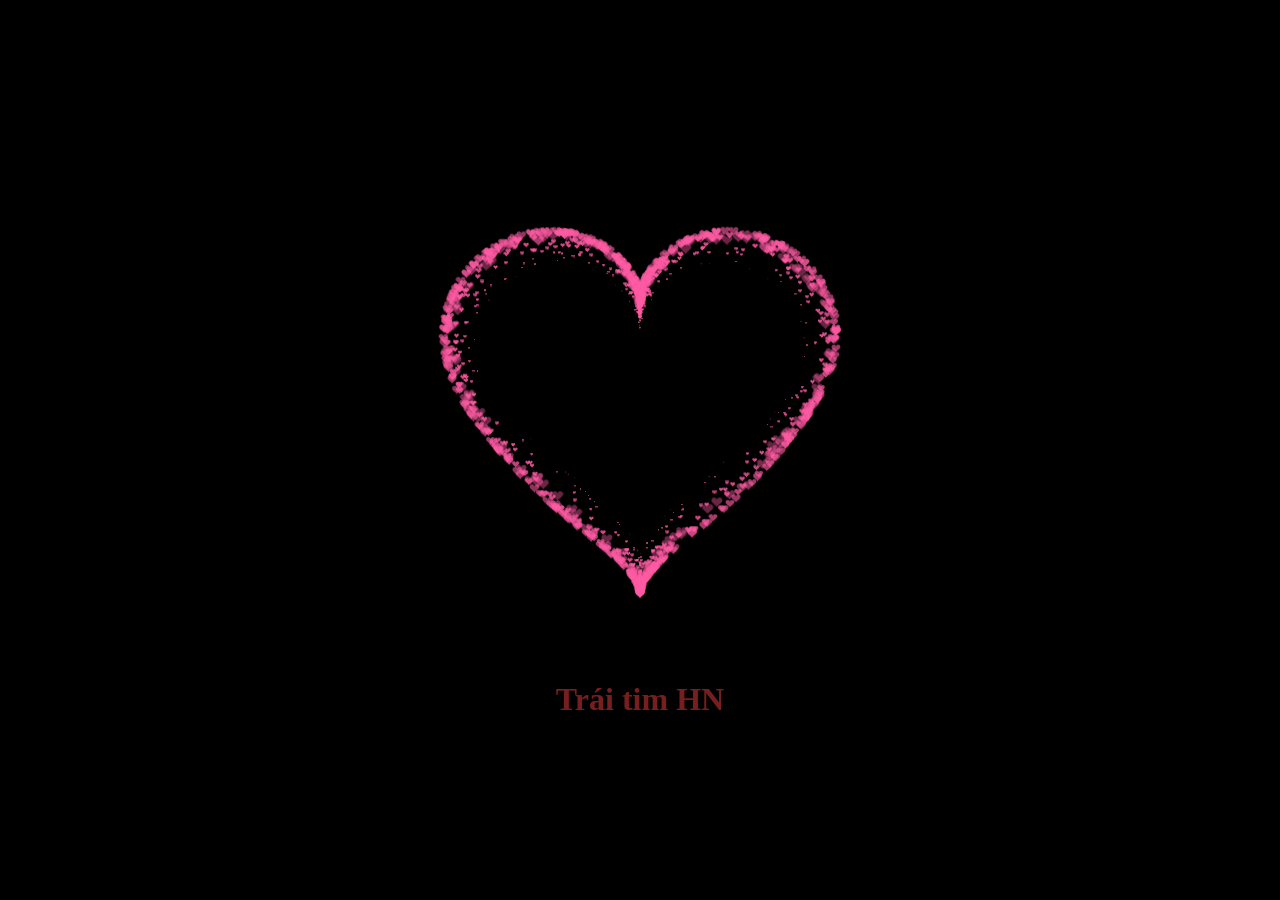
==== index.html @ acdb3479 "Rename home.html to index.html" ====
<!DOCTYPE html>
<html>
  <head>
    <title>Heart</title>
    <meta name="Generator" content="EditPlus" />
    <meta name="Author" content="" />
    <meta name="Keywords" content="" />
    <meta name="Description" content="" />
    <link rel="stylesheet" href="./css/style.css" />
  </head>

  <body>
    <div class="box">
      <canvas id="pinkboard"></canvas>
      <h1>Trái tim HN</h1>
      <script src="./js/js.js"></script>
    </div>
  </body>
</html>
---- css/style.css ----
html,body {
  height: 100%;
  padding: 0;
  margin: 0;
  background: #000;
  display: flex;
  justify-content: center;
  align-items: center;
}

.box {
  width: 100%;
  position: absolute;
  top: 50%;
  left: 50%;
  transform: translate(-50%, -50%);
  display: flex;
  flex-direction: column;
}

canvas {
  position: absolute;
  width: 100%;
  height: 100%;
}

#pinkboard {
  position: relative;
  margin: auto;
  height: 500px;
  width: 500px;
  animation: animate 1.3s infinite;
}

#pinkboard:before,
#pinkboard:after {
  content: "";
  position: absolute;
  background: #ff5ca4;
  width: 100px;
  height: 160px;
  border-top-left-radius: 50px;
  border-top-right-radius: 50px;
}

#pinkboard:before {
  left: 100px;
  transform: rotate(-45deg);
  transform-origin: 0 100%;
  box-shadow: 0 14px 28px rgba(0, 0, 0, 0.25), 0 10px 10px rgba(0, 0, 0, 0.22);
  font-weight: bold;
  color: navy;
  content: "Reference ";
}

#pinkboard:after {
  left: 0;
  transform: rotate(45deg);
  transform-origin: 100% 100%;
}

@keyframes animate {
  0% {
    transform: scale(1);
  }

  30% {
    transform: scale(0.8);
  }

  60% {
    transform: scale(1.2);
  }

  100% {
    transform: scale(1);
  }
}
h1 {
    color: rgb(119, 30, 30);
    text-align: center;
}
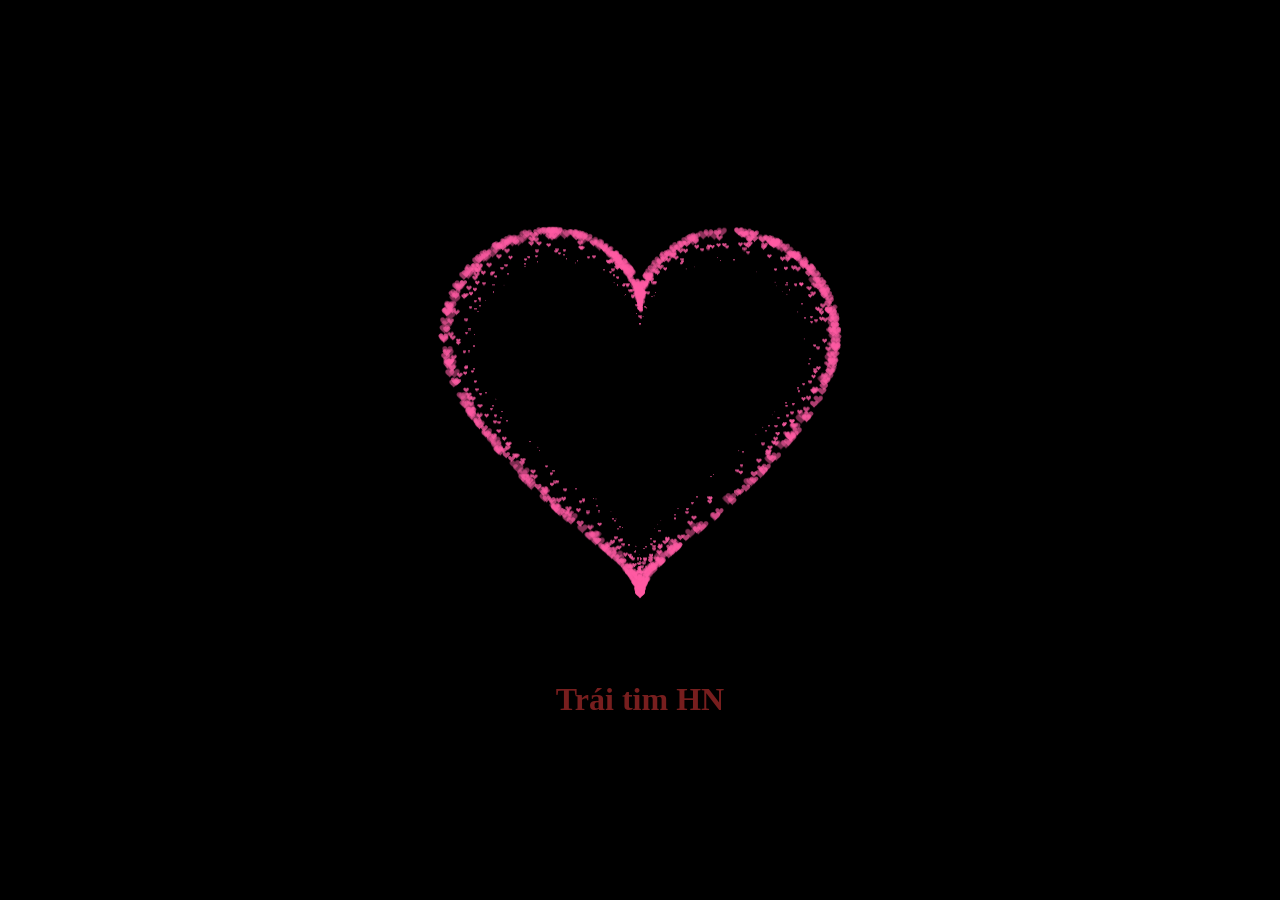
==== commit a4ae28ff: "Update index.html" ====
--- a/index.html
+++ b/index.html
@@ -1,7 +1,7 @@
 <!DOCTYPE html>
 <html>
   <head>
-    <title>Heart</title>
+    <title>I Love U</title>
     <meta name="Generator" content="EditPlus" />
     <meta name="Author" content="" />
     <meta name="Keywords" content="" />
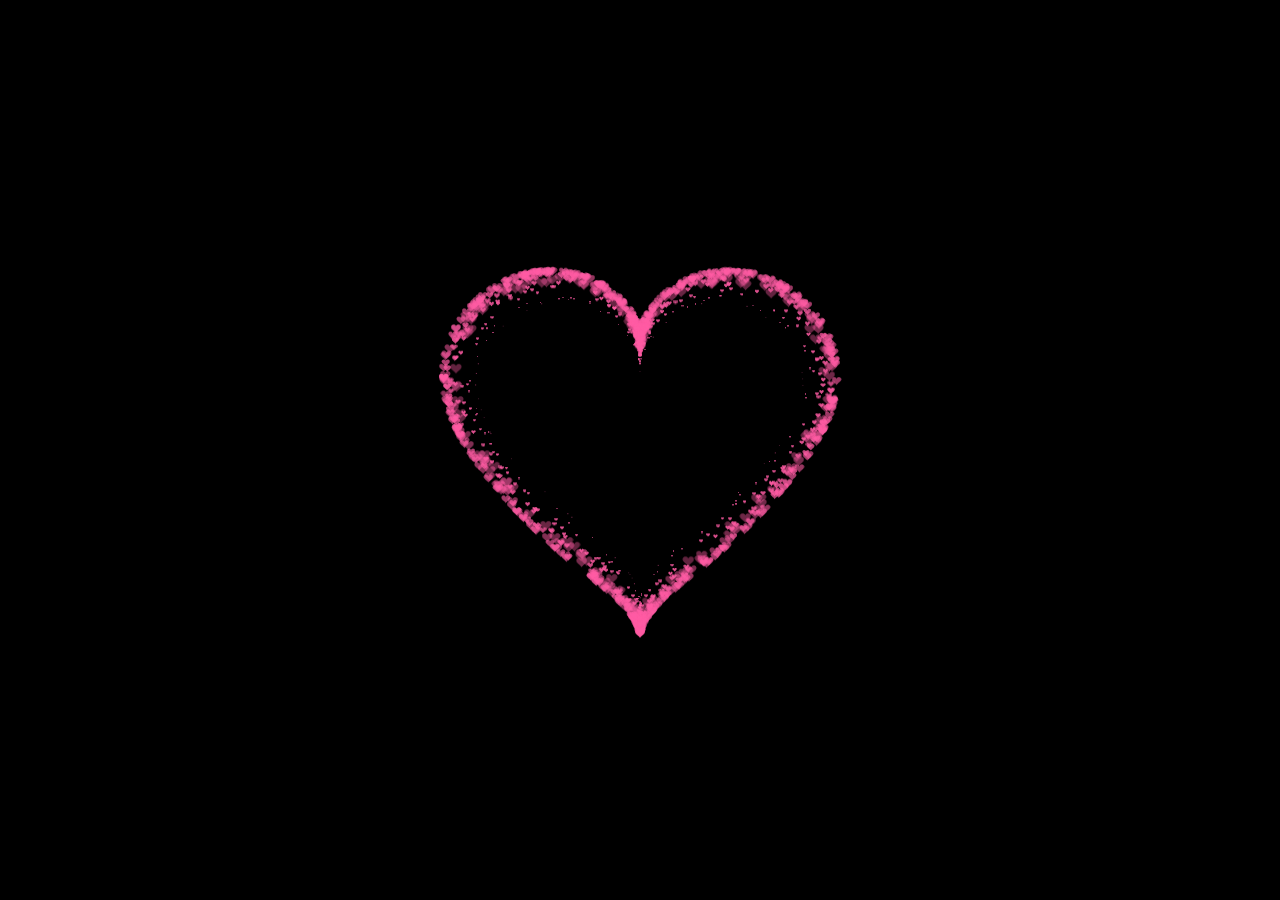
==== commit 03c889bc: "Update index.html" ====
--- a/index.html
+++ b/index.html
@@ -12,7 +12,6 @@
   <body>
     <div class="box">
       <canvas id="pinkboard"></canvas>
-      <h1>Trái tim HN</h1>
       <script src="./js/js.js"></script>
     </div>
   </body>
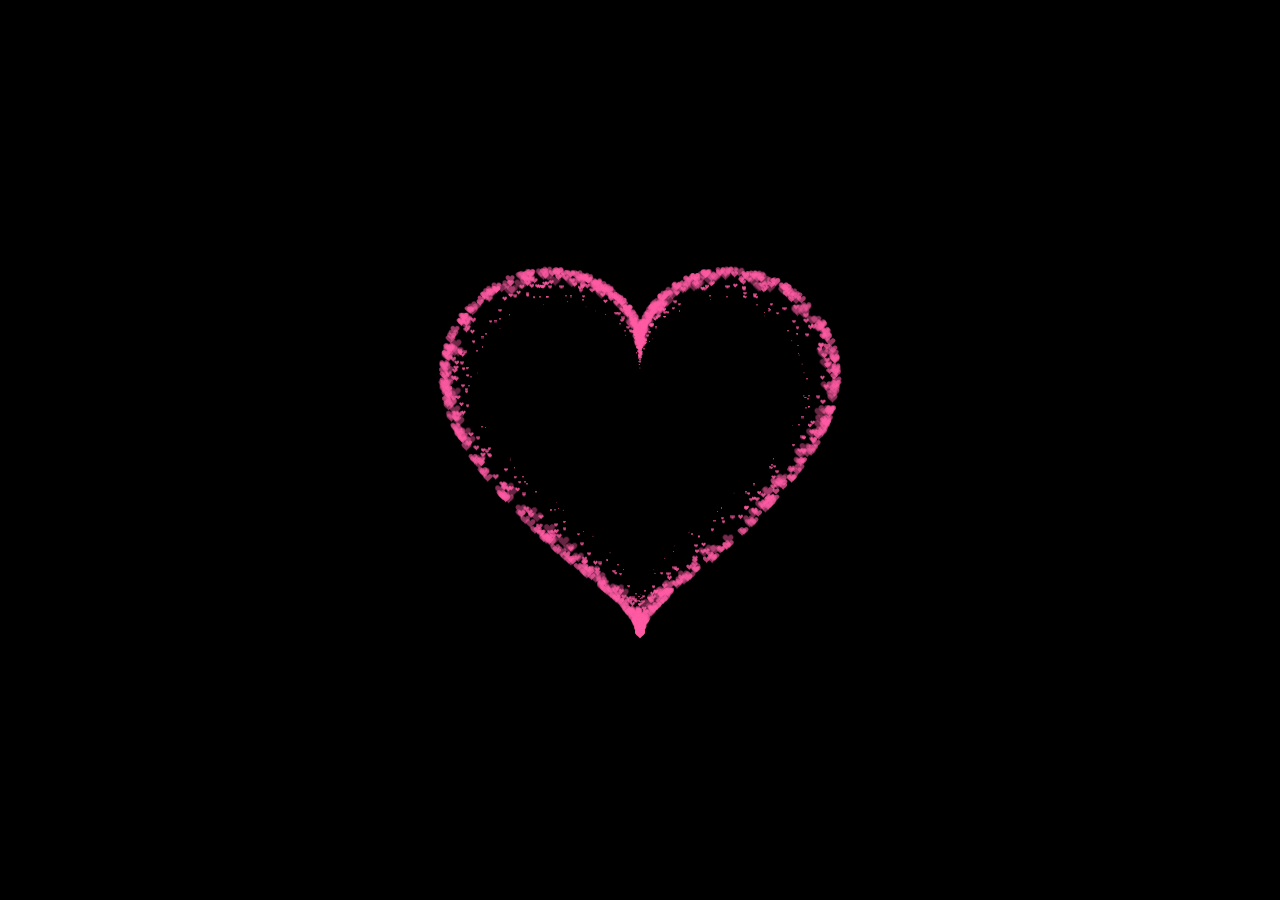
==== commit 630b22b9: "Update index" ====
--- a/index.html
+++ b/index.html
@@ -1,7 +1,7 @@
 <!DOCTYPE html>
 <html>
   <head>
-    <title>I Love U</title>
+    <title>I Love U!!!!</title>
     <meta name="Generator" content="EditPlus" />
     <meta name="Author" content="" />
     <meta name="Keywords" content="" />
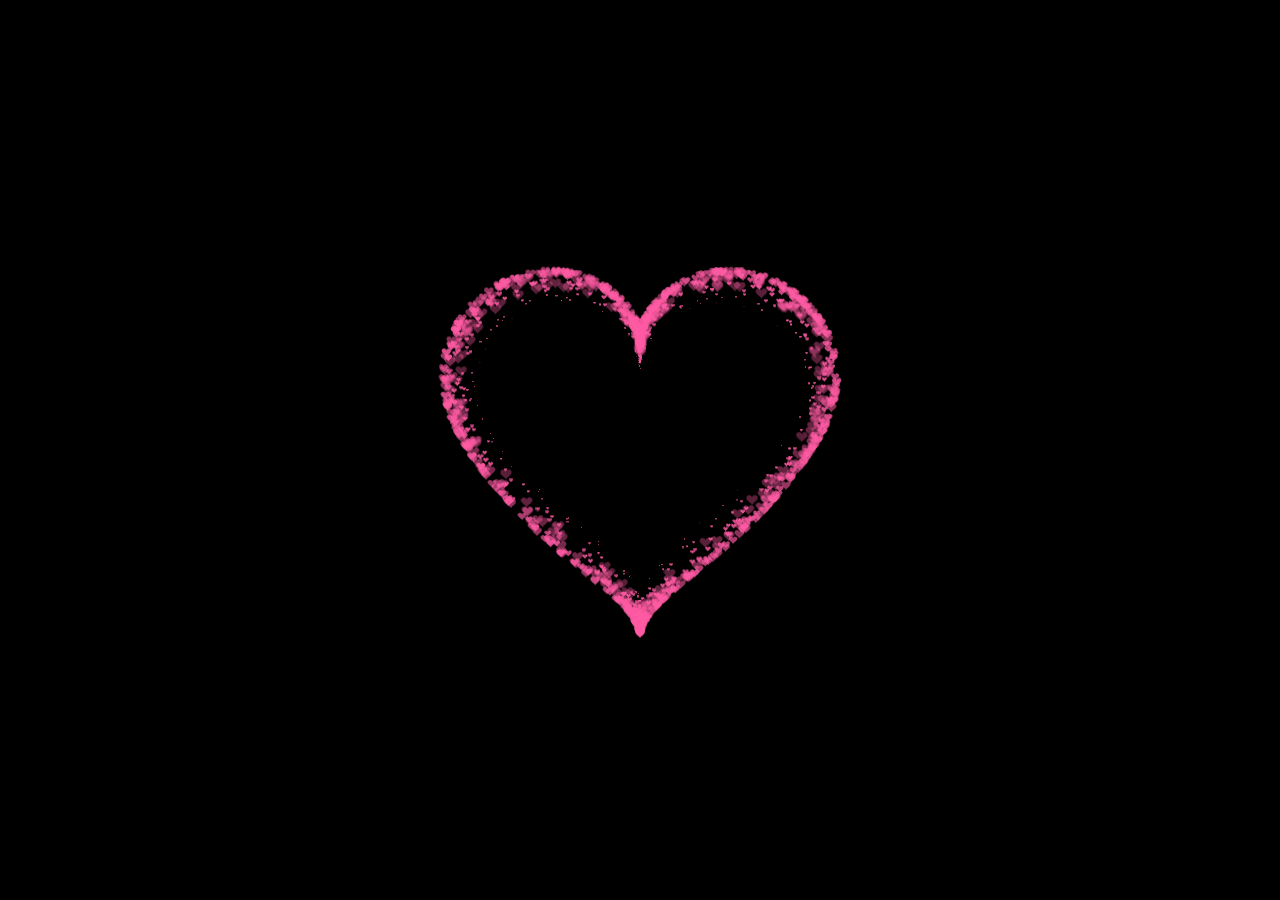
==== commit 30a6ad70: "Rename" ====
--- a/index.html
+++ b/index.html
@@ -1,7 +1,7 @@
 <!DOCTYPE html>
 <html>
   <head>
-    <title>I Love U!!!!</title>
+    <title>I love U!!!!!!</title>
     <meta name="Generator" content="EditPlus" />
     <meta name="Author" content="" />
     <meta name="Keywords" content="" />
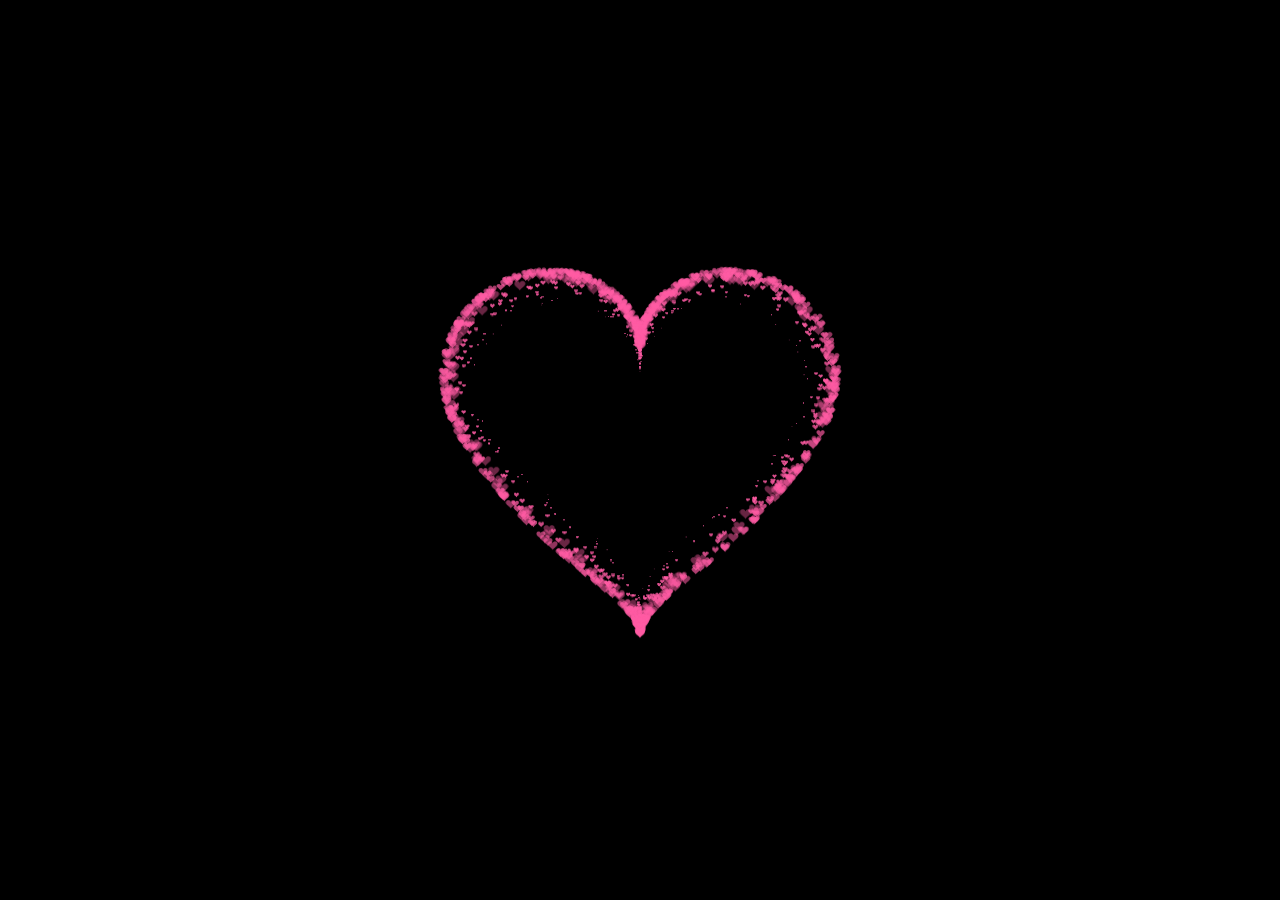
==== commit 81fee576: "Edit" ====
--- a/index.html
+++ b/index.html
@@ -2,10 +2,6 @@
 <html>
   <head>
     <title>I love U!!!!!!</title>
-    <meta name="Generator" content="EditPlus" />
-    <meta name="Author" content="" />
-    <meta name="Keywords" content="" />
-    <meta name="Description" content="" />
     <link rel="stylesheet" href="./css/style.css" />
   </head>
 
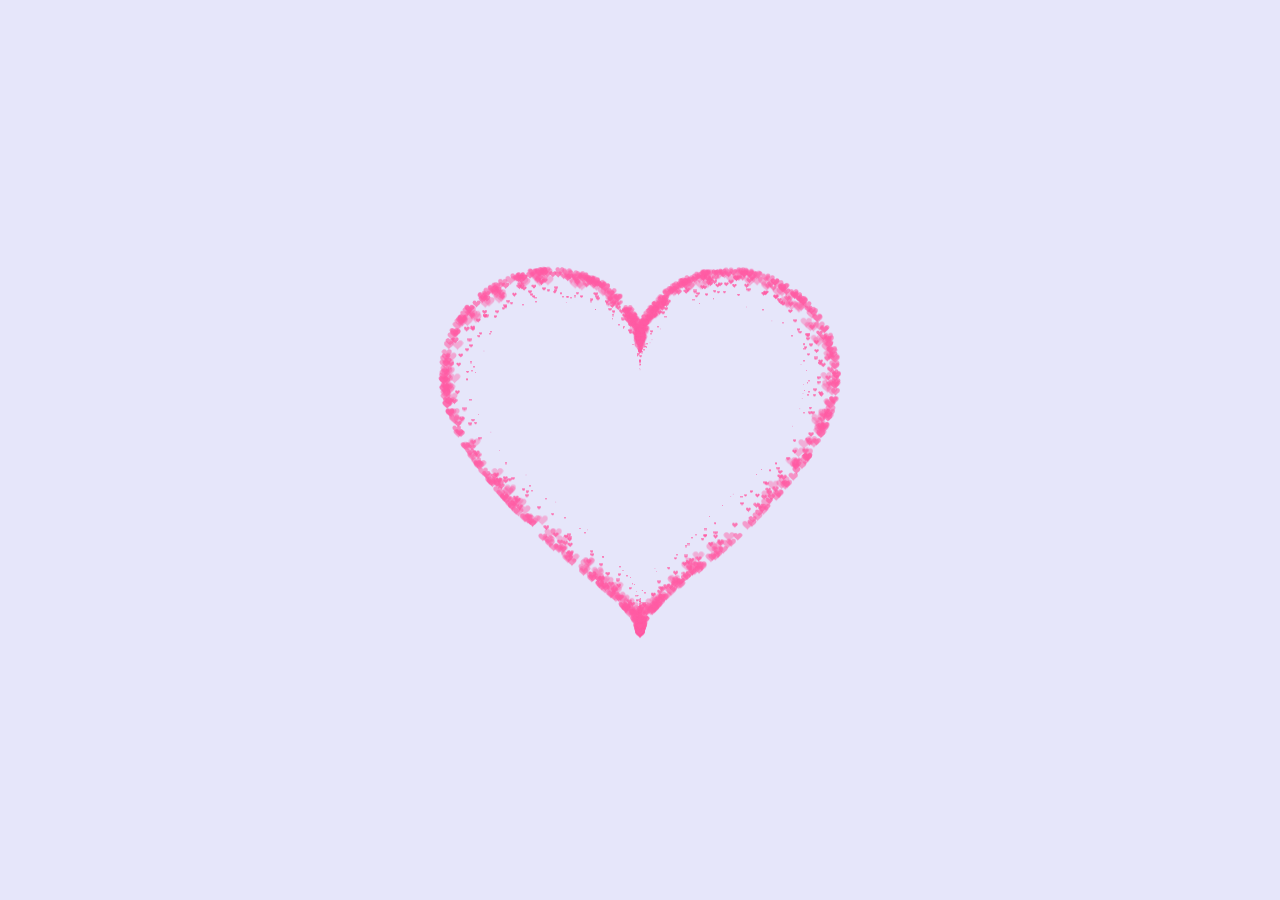
==== commit 31f330df: "edit" ====
--- a/index.html
+++ b/index.html
@@ -1,7 +1,7 @@
 <!DOCTYPE html>
 <html>
   <head>
-    <title>I love U!!!!!!</title>
+    <title>I love U!!!</title>
     <link rel="stylesheet" href="./css/style.css" />
   </head>
 
--- a/css/style.css
+++ b/css/style.css
@@ -2,7 +2,7 @@
   height: 100%;
   padding: 0;
   margin: 0;
-  background: #000;
+  background:lavender;
   display: flex;
   justify-content: center;
   align-items: center;
@@ -36,7 +36,7 @@
 #pinkboard:after {
   content: "";
   position: absolute;
-  background: #ff5ca4;
+  background: #3988c9;
   width: 100px;
   height: 160px;
   border-top-left-radius: 50px;
@@ -76,7 +76,3 @@
     transform: scale(1);
   }
 }
-h1 {
-    color: rgb(119, 30, 30);
-    text-align: center;
-}
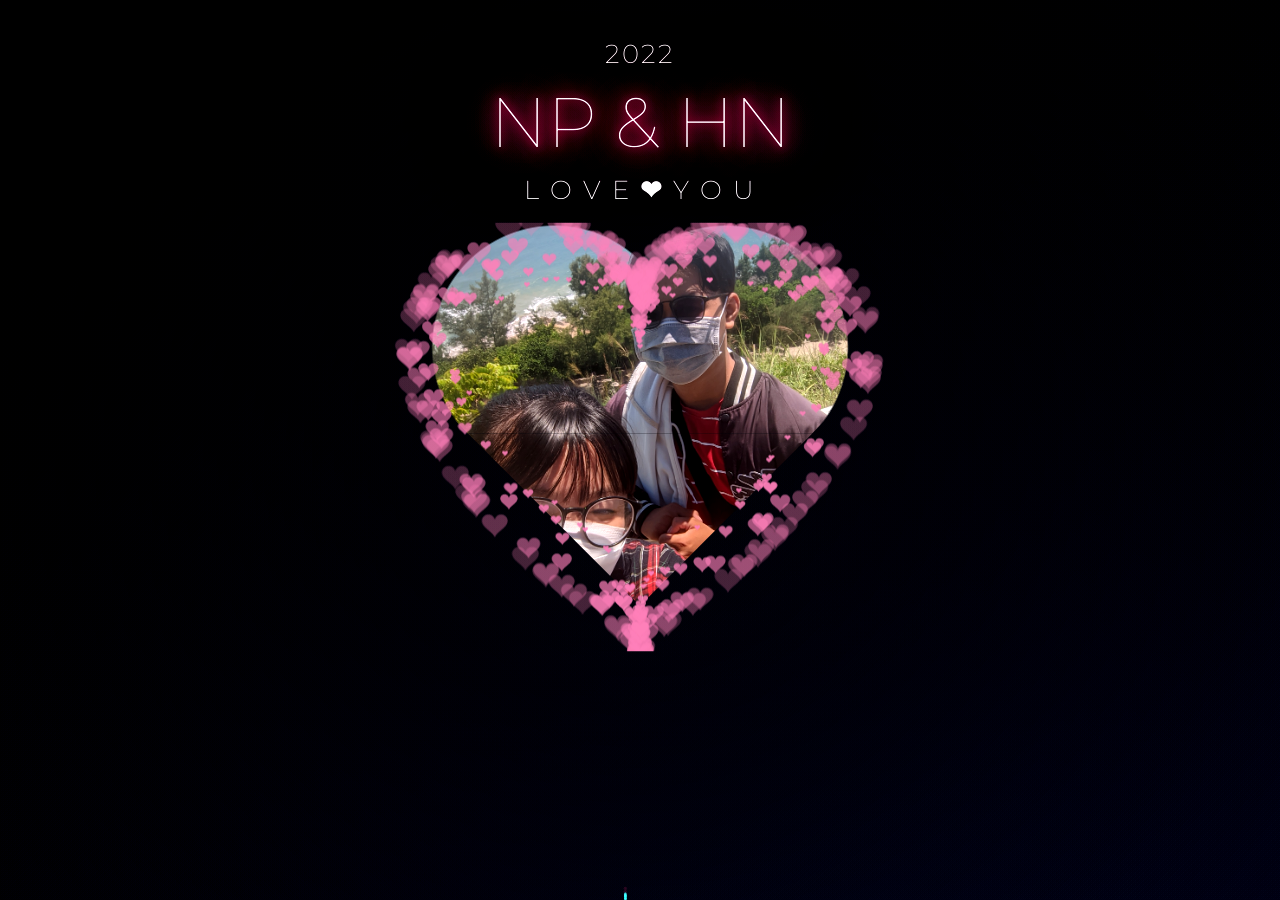
==== commit 7ba2b2b1: "BIg Update V2" ====
--- a/index.html
+++ b/index.html
@@ -1,14 +1,37 @@
 <!DOCTYPE html>
 <html>
   <head>
-    <title>I love U!!!</title>
-    <link rel="stylesheet" href="./css/style.css" />
+    <title>NP♥HN</title>
+    <meta charset="utf-8">
+    <link rel="preconnect" href="https://fonts.googleapis.com">
+    <link rel="preconnect" href="https://fonts.gstatic.com" crossorigin>
+    <link href="https://fonts.googleapis.com/css2?family=Montserrat:wght@200;300;400;600&display=swap" rel="stylesheet">
+    <link href="css/main.css" rel="stylesheet">
   </head>
 
   <body>
-    <div class="box">
+    <audio autoplay="autopaly">
+      <source src="./music/Lam-Vo-Anh-Nhe-Chi-Dan.mp3" type="audio/mp3" />
+    </audio>
+    <!-- html -->
+    <!-- <div> -->
+    <div class="container2">
+      <div class="content">
+        <canvas id="universe"></canvas>
+      </div>
+    </div>
+    <!-- </div> -->
+    <div class="title">
+      <h3 class="STARDUST1">2022</h3>
+      <h1 class="STARDUST2">NP &amp; HN</h1>
+      <h3 class="STARDUST3">L O V E <strong>❤</strong> Y O U</h3>
+      <img class="img" src="./picture/PXL_20220810_102758108.jpg" alt="NgọcPhuc1" />
       <canvas id="pinkboard"></canvas>
-      <script src="./js/js.js"></script>
     </div>
+
+    <script src="https://cdnjs.cloudflare.com/ajax/libs/jquery/1.10.2/jquery.min.js"></script>
+    <script src="js/main.js"></script>
+    <script src="js/particle.js"></script>
+    <script src="js/universe.js"></script>
   </body>
-</html>
+</html>
--- a/css/main.css
+++ b/css/main.css
@@ -0,0 +1,189 @@
+.more-pens {
+  position: fixed;
+  left: 20px;
+  bottom: 20px;
+  z-index: 10;
+  font-family: "Montserrat";
+  font-size: 12px;
+}
+
+a.white-mode, a.white-mode:link, a.white-mode:visited, a.white-mode:active {
+  font-family: "Montserrat";
+  font-size: 12px;
+  text-decoration: none;        /* background: #212121; */
+  padding: 4px 8px;
+  color: #f7f7f7;
+}
+
+a.white-mode:hover, a.white-mode:link:hover, a.white-mode:visited:hover, a.white-mode:active:hover {
+  background: #edf3f8;
+  color: #212121;
+}
+
+.title {
+  z-index: 9999 !important;
+  position: absolute;
+  left: 50%;
+  top: 42%;
+  transform: translateX(-50%) translateY(-50%);
+  font-family: "Montserrat";
+  text-align: center;
+  width: 100%;
+}
+
+.title h1 {
+  z-index: 99;
+  position: relative;
+  color: #fff;
+  font-weight: 100;
+  font-size: 70px;
+  padding: 0;
+  margin: 0;
+  line-height: 1;
+  text-shadow: 0 0 10px #ff006c, 0 0 20px #ff006c, 0 0 30px #ff006c, 0 0 40px #ff417d, 0 0 70px #ff417d, 0 0 80px #ff417d, 0 0 100px #ff417d, 0 0 150px #ff417d;
+}
+
+.title h1 span {
+  z-index: 99;
+  font-weight: 600;
+  padding: 0;
+  margin: 0;
+  color: #ffffff;
+}
+
+.title h3 {
+  z-index: 99;
+  font-weight: 200;
+  font-size: 26px;
+  padding: 0;
+  margin: 0;
+  line-height: 1;
+  color: #ffffff;
+  letter-spacing: 2px;
+}
+
+/* 爱心css */
+canvas {
+  position: absolute;
+  width: 100%;
+  height: 100%;
+}
+
+.img {
+  position: absolute;
+  left: 50%;
+  top: 60%;
+  transform: translate(-50%, -50%);
+  width: 420px;
+  height: 420px;
+}
+
+#pinkboard {
+  position: relative;
+  top: 0%;
+  left: 0%;
+  height: 429px;
+}
+
+.STARDUST1 {
+  position: relative !important;
+  top: -60px;
+}
+
+.STARDUST2 {
+  position: relative !important;
+  top: -40px;
+}
+
+.STARDUST3 {
+  position: relative !important;
+  top: -20px;
+}
+
+/* 星空css */
+html, body {
+  padding: 0px;
+  margin: 0px;
+  width: 100%;
+  height: 100%;
+  position: fixed;
+}
+
+body {
+  display: flex;
+  justify-content: center;
+  align-items: center;
+  -webkit-filter: contrast(120%);
+  filter: contrast(120%);
+  background-image: radial-gradient(1600px at 70% 120%, rgba(33, 39, 80, 1) 10%, #020409 100%) !important;        /* background-color: black; */
+}
+
+.container2 {
+
+  /* z-index: 8; */
+  position: absolute;
+  width: 100%;
+  height: 100%;
+  background-image: radial-gradient(1600px at 70% 120%, rgba(33, 39, 80, 1) 10%, #020409 100%) !important;
+}
+
+.content {
+  width: inherit;
+  height: inherit;
+  width: 100%;
+  height: 100%;
+  background-image: radial-gradient(1600px at 70% 120%, rgba(33, 39, 80, 1) 10%, #020409 100%) !important;
+}
+
+#universe {
+  width: 100%;
+  height: 100%;
+}
+
+#footerContent {
+  font-family: sans-serif;
+  font-size: 110%;
+  color: rgba(200, 220, 255, 0.3);
+  width: 100%;
+  position: fixed;
+  bottom: 0px;
+  padding: 20px;
+  text-align: center;
+  z-index: 20;
+}
+
+/* #footer {
+  position: absolute;
+  bottom: 0px;
+  height: 300px;
+  width: 100%;
+} */
+#scene {
+  height: 100%;
+  position: absolute;
+  left: 50%;
+  margin-left: -800px;
+}
+
+a {
+  text-decoration: none;
+  color: rgba(200, 220, 255, 1);
+  opacity: 0.4;
+  transition: opacity 0.4s ease;
+}
+
+a:hover {
+  opacity: 1;
+}
+
+/* heart image: https://stackoverflow.com/a/51216413 */
+img {
+
+  /* width: 200px; */
+  aspect-ratio: 1;
+  object-fit: cover;
+  --_m: radial-gradient(#000 69%, #0000 70%) 84.5% fill/100%;
+  -webkit-mask-box-image: var(--_m);
+  mask-border: var(--_m);
+  clip-path: polygon(-41% 0, 50% 91%, 141% 0);
+}
